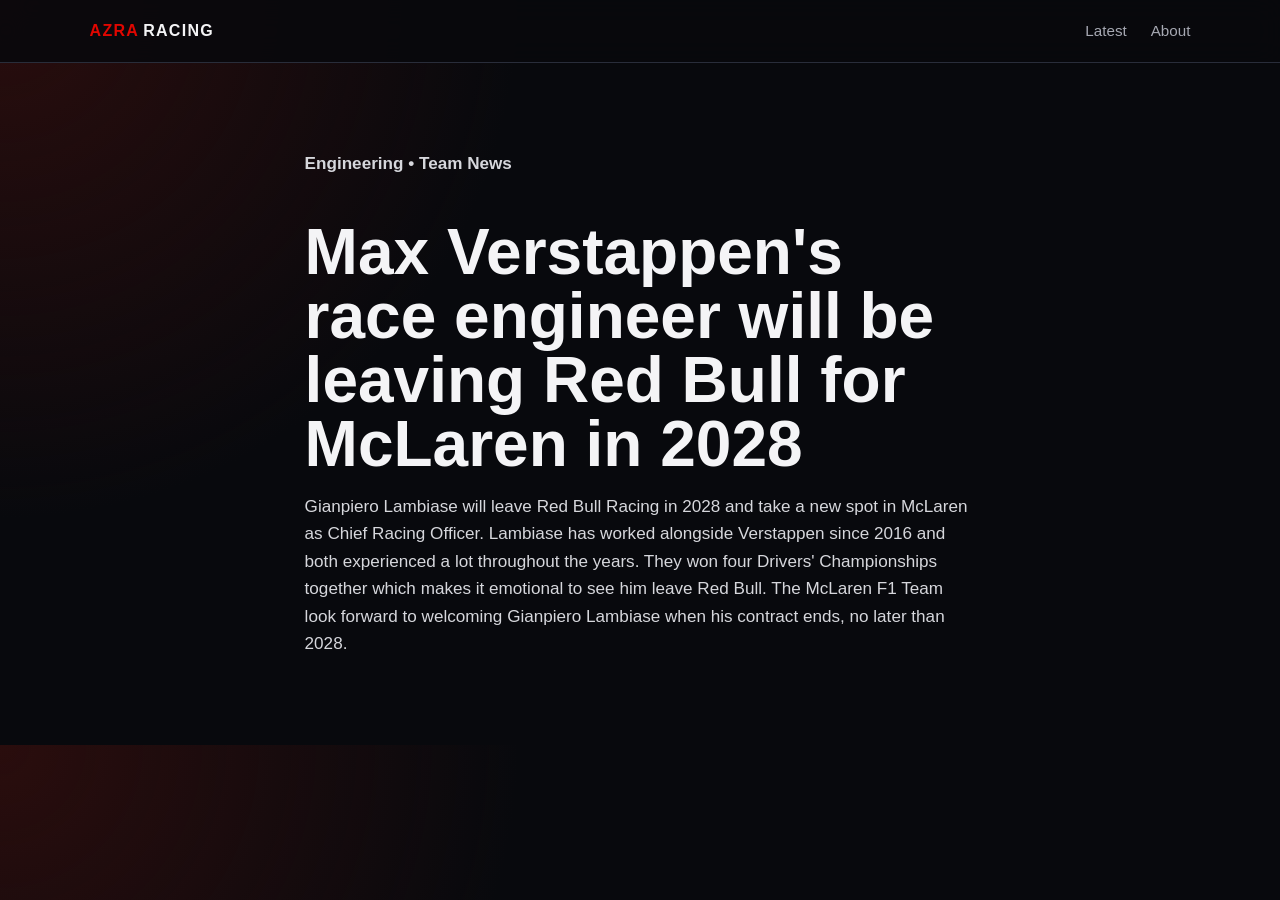
==== articles/MaxVerstappensraceengineerwillbeleavingRedBullforMcLarenin2028.html @ 96ea53b6 "edits" ====
<!DOCTYPE html>
<html lang="en">
<head>
  <meta charset="UTF-8" />
  <meta name="viewport" content="width=device-width, initial-scale=1.0" />
  <title>Max Verstappen's race engineer will be leaving Red Bull for McLaren in 2028</title>
  <link rel="stylesheet" href="../style.css" />
</head>
<body>
  <header class="site-header">
    <a class="logo" href="../index.html"><span>AZRA</span>RACING</a>
    <nav id="nav"><a href="../index.html#latest">Latest</a><a href="../index.html#about">About</a></nav>
    <button id="menuBtn" class="menu-btn">☰</button>
  </header>

  <main class="article-page">
    <p class="meta">Engineering • Team News</p>
    <h1>Max Verstappen's race engineer will be leaving Red Bull for McLaren in 2028</h1>
    <p>Gianpiero Lambiase will leave Red Bull Racing in 2028 and take a new spot in McLaren as Chief Racing Officer.

Lambiase has worked alongside Verstappen since 2016 and both experienced a lot throughout the years. They won four Drivers' Championships together which makes it emotional to see him leave Red Bull.

The McLaren F1 Team look forward to welcoming Gianpiero Lambiase when his contract ends, no later than 2028. </p>
  </main>
  <script src="../script.js"></script>
</body>
</html>
---- style.css ----
:root{
  --bg:#08090d; --panel:#11131b; --panel2:#171a24; --text:#f4f4f6; --muted:#a6a8b2; --red:#e10600; --line:#292d3a;
}
*{box-sizing:border-box} html{scroll-behavior:smooth} body{margin:0;font-family:Arial,Helvetica,sans-serif;background:radial-gradient(circle at top left,#2a0d0d,transparent 35%),var(--bg);color:var(--text);line-height:1.6}
a{color:inherit;text-decoration:none}.site-header{position:sticky;top:0;z-index:10;display:flex;align-items:center;justify-content:space-between;padding:18px 7%;background:rgba(8,9,13,.88);backdrop-filter:blur(14px);border-bottom:1px solid var(--line)}.logo{font-weight:900;letter-spacing:.08em}.logo span{color:var(--red);margin-right:4px}nav{display:flex;gap:24px;color:var(--muted);font-size:.95rem}nav a:hover{color:var(--text)}.menu-btn{display:none;background:var(--panel);color:var(--text);border:1px solid var(--line);padding:8px 12px;border-radius:10px}.hero{min-height:78vh;display:grid;grid-template-columns:1.4fr .8fr;gap:32px;align-items:center;padding:70px 7%;background:linear-gradient(135deg,rgba(225,6,0,.18),transparent 45%)}.tag,.section-title p{color:var(--red);font-weight:700;text-transform:uppercase;font-size:.8rem;letter-spacing:.12em}.hero h1{font-size:clamp(2.4rem,6vw,5.9rem);line-height:.92;margin:10px 0 20px;letter-spacing:-.06em}.hero p{max-width:660px;color:var(--muted);font-size:1.1rem}.button{display:inline-block;margin-top:20px;background:var(--red);padding:13px 18px;border-radius:999px;font-weight:800}.hero-card{background:linear-gradient(180deg,var(--panel2),var(--panel));border:1px solid var(--line);border-radius:26px;padding:28px;min-height:260px;display:flex;flex-direction:column;justify-content:end;box-shadow:0 25px 70px rgba(0,0,0,.35)}.hero-card p{color:var(--red);font-weight:900}.hero-card h2{font-size:2.1rem;line-height:1.05}.hero-card span{color:var(--muted)}.section,.split-section,.about{padding:64px 7%}.section-title h2,.split-section h2,.about h2{font-size:clamp(2rem,4vw,3.5rem);margin:0 0 25px}.article-grid{display:grid;grid-template-columns:repeat(3,1fr);gap:20px}.card{background:var(--panel);border:1px solid var(--line);border-radius:22px;padding:24px;transition:.2s}.card:hover{transform:translateY(-5px);border-color:var(--red)}.card span{color:var(--red);font-weight:800;font-size:.82rem}.card h3{font-size:1.45rem;line-height:1.15}.card p,.split-section p,.about p,.calendar-box p{color:var(--muted)}.split-section{display:grid;grid-template-columns:1fr 1fr;gap:32px;align-items:center;background:#0b0d13}.category-list{display:flex;flex-wrap:wrap;gap:12px}.category-list span{border:1px solid var(--line);background:var(--panel);border-radius:999px;padding:12px 15px}.calendar-box{border-left:4px solid var(--red);background:var(--panel);padding:22px;border-radius:18px}.about{max-width:850px}footer{border-top:1px solid var(--line);padding:24px 7%;color:var(--muted)}
.article-page{max-width:850px;margin:0 auto;padding:70px 7%}.article-page h1{font-size:clamp(2.2rem,5vw,4.5rem);line-height:1;margin-bottom:12px}.meta{color:var(--red);font-weight:800}.article-page p{color:#d6d7dc;font-size:1.07rem}.quote{border-left:4px solid var(--red);padding:10px 0 10px 20px;margin:28px 0;color:var(--text);font-size:1.2rem}.back{display:inline-block;margin-top:32px;color:var(--red);font-weight:800}
@media(max-width:800px){nav{display:none;position:absolute;top:64px;right:7%;background:var(--panel);border:1px solid var(--line);border-radius:18px;padding:18px;flex-direction:column}.nav-open{display:flex}.menu-btn{display:block}.hero,.split-section{grid-template-columns:1fr;min-height:auto}.article-grid{grid-template-columns:1fr}.hero{padding-top:50px}.hero-card{min-height:190px}}
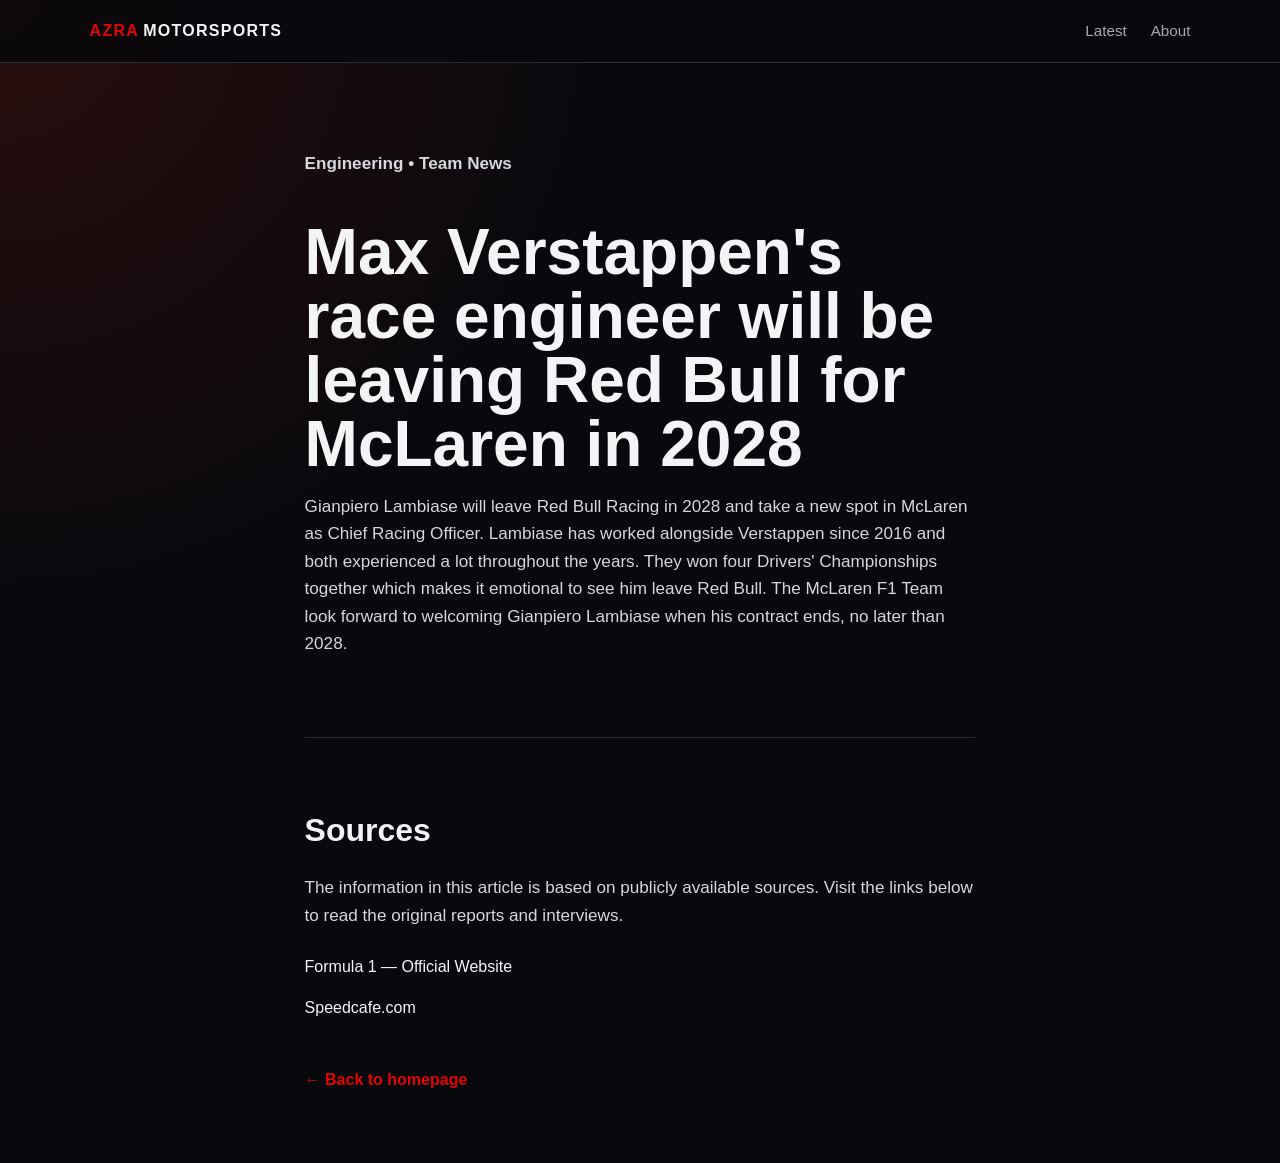
==== commit e9cd6131: "finishingtouch" ====
--- a/articles/MaxVerstappensraceengineerwillbeleavingRedBullforMcLarenin2028.html
+++ b/articles/MaxVerstappensraceengineerwillbeleavingRedBullforMcLarenin2028.html
@@ -8,7 +8,7 @@
 </head>
 <body>
   <header class="site-header">
-    <a class="logo" href="../index.html"><span>AZRA</span>RACING</a>
+    <a class="logo" href="../index.html"><span>AZRA</span>MOTORSPORTS</a>
     <nav id="nav"><a href="../index.html#latest">Latest</a><a href="../index.html#about">About</a></nav>
     <button id="menuBtn" class="menu-btn">☰</button>
   </header>
@@ -21,6 +21,32 @@
 Lambiase has worked alongside Verstappen since 2016 and both experienced a lot throughout the years. They won four Drivers' Championships together which makes it emotional to see him leave Red Bull.
 
 The McLaren F1 Team look forward to welcoming Gianpiero Lambiase when his contract ends, no later than 2028. </p>
+<section class="article-sources">
+
+    <h2>Sources</h2>
+
+    <p class="sources-note">
+        The information in this article is based on publicly available sources. Visit the links below to read the original reports and interviews.
+    </p>
+
+    <ul>
+
+        <li>
+            <a href="https://www.formula1.com/en/latest/article/max-verstappens-race-engineer-gianpiero-lambiase-to-leave-red-bull-in-2028.5QVkhqOu9rWXJGMEyPFD81" target="_blank">
+                Formula 1 — Official Website
+            </a>
+        </li>
+
+        <li>
+            <a href="https://speedcafe.com/f1-news-2026-gianpiero-lambiase-mclaren-move-confirmed-red-bull-announcement-max-verstappen-when-why/" target="_blank">
+                Speedcafe.com
+            </a>
+        </li>
+
+    </ul>
+
+</section>
+<a class="back" href="../index.html">← Back to homepage</a>
   </main>
   <script src="../script.js"></script>
 </body>
--- a/style.css
+++ b/style.css
@@ -1,7 +1,830 @@
-:root{
-  --bg:#08090d; --panel:#11131b; --panel2:#171a24; --text:#f4f4f6; --muted:#a6a8b2; --red:#e10600; --line:#292d3a;
-}
-*{box-sizing:border-box} html{scroll-behavior:smooth} body{margin:0;font-family:Arial,Helvetica,sans-serif;background:radial-gradient(circle at top left,#2a0d0d,transparent 35%),var(--bg);color:var(--text);line-height:1.6}
-a{color:inherit;text-decoration:none}.site-header{position:sticky;top:0;z-index:10;display:flex;align-items:center;justify-content:space-between;padding:18px 7%;background:rgba(8,9,13,.88);backdrop-filter:blur(14px);border-bottom:1px solid var(--line)}.logo{font-weight:900;letter-spacing:.08em}.logo span{color:var(--red);margin-right:4px}nav{display:flex;gap:24px;color:var(--muted);font-size:.95rem}nav a:hover{color:var(--text)}.menu-btn{display:none;background:var(--panel);color:var(--text);border:1px solid var(--line);padding:8px 12px;border-radius:10px}.hero{min-height:78vh;display:grid;grid-template-columns:1.4fr .8fr;gap:32px;align-items:center;padding:70px 7%;background:linear-gradient(135deg,rgba(225,6,0,.18),transparent 45%)}.tag,.section-title p{color:var(--red);font-weight:700;text-transform:uppercase;font-size:.8rem;letter-spacing:.12em}.hero h1{font-size:clamp(2.4rem,6vw,5.9rem);line-height:.92;margin:10px 0 20px;letter-spacing:-.06em}.hero p{max-width:660px;color:var(--muted);font-size:1.1rem}.button{display:inline-block;margin-top:20px;background:var(--red);padding:13px 18px;border-radius:999px;font-weight:800}.hero-card{background:linear-gradient(180deg,var(--panel2),var(--panel));border:1px solid var(--line);border-radius:26px;padding:28px;min-height:260px;display:flex;flex-direction:column;justify-content:end;box-shadow:0 25px 70px rgba(0,0,0,.35)}.hero-card p{color:var(--red);font-weight:900}.hero-card h2{font-size:2.1rem;line-height:1.05}.hero-card span{color:var(--muted)}.section,.split-section,.about{padding:64px 7%}.section-title h2,.split-section h2,.about h2{font-size:clamp(2rem,4vw,3.5rem);margin:0 0 25px}.article-grid{display:grid;grid-template-columns:repeat(3,1fr);gap:20px}.card{background:var(--panel);border:1px solid var(--line);border-radius:22px;padding:24px;transition:.2s}.card:hover{transform:translateY(-5px);border-color:var(--red)}.card span{color:var(--red);font-weight:800;font-size:.82rem}.card h3{font-size:1.45rem;line-height:1.15}.card p,.split-section p,.about p,.calendar-box p{color:var(--muted)}.split-section{display:grid;grid-template-columns:1fr 1fr;gap:32px;align-items:center;background:#0b0d13}.category-list{display:flex;flex-wrap:wrap;gap:12px}.category-list span{border:1px solid var(--line);background:var(--panel);border-radius:999px;padding:12px 15px}.calendar-box{border-left:4px solid var(--red);background:var(--panel);padding:22px;border-radius:18px}.about{max-width:850px}footer{border-top:1px solid var(--line);padding:24px 7%;color:var(--muted)}
-.article-page{max-width:850px;margin:0 auto;padding:70px 7%}.article-page h1{font-size:clamp(2.2rem,5vw,4.5rem);line-height:1;margin-bottom:12px}.meta{color:var(--red);font-weight:800}.article-page p{color:#d6d7dc;font-size:1.07rem}.quote{border-left:4px solid var(--red);padding:10px 0 10px 20px;margin:28px 0;color:var(--text);font-size:1.2rem}.back{display:inline-block;margin-top:32px;color:var(--red);font-weight:800}
-@media(max-width:800px){nav{display:none;position:absolute;top:64px;right:7%;background:var(--panel);border:1px solid var(--line);border-radius:18px;padding:18px;flex-direction:column}.nav-open{display:flex}.menu-btn{display:block}.hero,.split-section{grid-template-columns:1fr;min-height:auto}.article-grid{grid-template-columns:1fr}.hero{padding-top:50px}.hero-card{min-height:190px}}
+:root {
+  --bg: #08090d;
+  --panel: #11131b;
+  --panel2: #171a24;
+  --text: #f4f4f6;
+  --muted: #a6a8b2;
+  --red: #e10600;
+  --line: #292d3a;
+}
+
+* {
+  box-sizing: border-box
+}
+
+html {
+  scroll-behavior: smooth
+}
+
+body {
+  margin: 0;
+  font-family: Arial, Helvetica, sans-serif;
+  background: radial-gradient(circle at top left, #2a0d0d, transparent 35%), var(--bg);
+  color: var(--text);
+  line-height: 1.6
+}
+
+a {
+  color: inherit;
+  text-decoration: none
+}
+
+.site-header {
+  position: sticky;
+  top: 0;
+  z-index: 10;
+  display: flex;
+  align-items: center;
+  justify-content: space-between;
+  padding: 18px 7%;
+  background: rgba(8, 9, 13, .88);
+  backdrop-filter: blur(14px);
+  border-bottom: 1px solid var(--line)
+}
+
+.logo {
+  font-weight: 900;
+  letter-spacing: .08em
+}
+
+.logo span {
+  color: var(--red);
+  margin-right: 4px
+}
+
+nav {
+  display: flex;
+  gap: 24px;
+  color: var(--muted);
+  font-size: .95rem
+}
+
+nav a:hover {
+  color: var(--text)
+}
+
+.menu-btn {
+  display: none;
+  background: var(--panel);
+  color: var(--text);
+  border: 1px solid var(--line);
+  padding: 8px 12px;
+  border-radius: 10px
+}
+
+.hero {
+  min-height: 78vh;
+  display: grid;
+  grid-template-columns: 1.5fr 1fr;
+  gap: 50px;
+  align-items: center;
+  padding: 70px 7%;
+  background: linear-gradient(135deg, rgba(225, 6, 0, .18), transparent 45%)
+}
+
+.tag,
+.section-title p {
+  color: var(--red);
+  font-weight: 700;
+  text-transform: uppercase;
+  font-size: .8rem;
+  letter-spacing: .12em
+}
+
+.hero h1 {
+  font-size: clamp(2.4rem, 6vw, 5.9rem);
+  line-height: .92;
+  margin: 10px 0 20px;
+  letter-spacing: -.06em
+}
+
+.hero p {
+  max-width: 660px;
+  color: var(--muted);
+  font-size: 1.1rem
+}
+
+.button {
+  display: inline-block;
+  margin-top: 20px;
+  background: var(--red);
+  padding: 13px 18px;
+  border-radius: 999px;
+  font-weight: 800
+}
+
+.hero-card {
+  background: linear-gradient(180deg, var(--panel2), var(--panel));
+  border: 1px solid var(--line);
+  border-radius: 26px;
+  padding: 28px;
+  min-height: 260px;
+  display: flex;
+  flex-direction: column;
+  justify-content: end;
+  box-shadow: 0 25px 70px rgba(0, 0, 0, .35)
+}
+
+.hero-card p {
+  color: var(--red);
+  font-weight: 900
+}
+
+.hero-card h2 {
+  font-size: 2.1rem;
+  line-height: 1.05
+}
+
+.hero-card span {
+  color: var(--muted)
+}
+
+.section,
+.split-section,
+.about {
+  padding: 64px 7%
+}
+
+.section-title h2,
+.split-section h2,
+.about h2 {
+  font-size: clamp(2rem, 4vw, 3.5rem);
+  margin: 0 0 25px
+}
+
+.article-grid {
+  display: grid;
+  grid-template-columns: repeat(3, 1fr);
+  gap: 20px
+}
+
+.card {
+  background: var(--panel);
+  border: 1px solid var(--line);
+  border-radius: 22px;
+  padding: 24px;
+  transition: .2s
+}
+
+.card:hover {
+  transform: translateY(-5px);
+  border-color: var(--red)
+}
+
+.card span {
+  color: var(--red);
+  font-weight: 800;
+  font-size: .82rem
+}
+
+.card h3 {
+  font-size: 1.45rem;
+  line-height: 1.15
+}
+
+.card p,
+.split-section p,
+.about p,
+.calendar-box p {
+  color: var(--muted)
+}
+
+.split-section {
+  display: grid;
+  grid-template-columns: 1fr 1fr;
+  gap: 32px;
+  align-items: center;
+  background: #0b0d13
+}
+
+.category-list {
+  display: flex;
+  flex-wrap: wrap;
+  gap: 12px
+}
+
+.category-list span {
+  border: 1px solid var(--line);
+  background: var(--panel);
+  border-radius: 999px;
+  padding: 12px 15px
+}
+
+.calendar-box {
+  border-left: 4px solid var(--red);
+  background: var(--panel);
+  padding: 22px;
+  border-radius: 18px
+}
+
+.about {
+  max-width: 850px
+}
+
+footer {
+  border-top: 1px solid var(--line);
+  padding: 24px 7%;
+  color: var(--muted)
+}
+
+.article-page {
+  max-width: 850px;
+  margin: 0 auto;
+  padding: 70px 7%
+}
+
+.article-page h1 {
+  font-size: clamp(2.2rem, 5vw, 4.5rem);
+  line-height: 1;
+  margin-bottom: 12px
+}
+
+.meta {
+  color: var(--red);
+  font-weight: 800
+}
+
+.article-page p {
+  color: #d6d7dc;
+  font-size: 1.07rem
+}
+
+.quote {
+  border-left: 4px solid var(--red);
+  padding: 10px 0 10px 20px;
+  margin: 28px 0;
+  color: var(--text);
+  font-size: 1.2rem
+}
+
+.back {
+  display: inline-block;
+  margin-top: 32px;
+  color: var(--red);
+  font-weight: 800
+}
+
+@media(max-width:800px) {
+  nav {
+    display: none;
+    position: absolute;
+    top: 64px;
+    right: 7%;
+    background: var(--panel);
+    border: 1px solid var(--line);
+    border-radius: 18px;
+    padding: 18px;
+    flex-direction: column
+  }
+
+  .nav-open {
+    display: flex
+  }
+
+  .menu-btn {
+    display: block
+  }
+
+  .hero,
+  .split-section {
+    grid-template-columns: 1fr;
+    min-height: auto
+  }
+
+  .article-grid {
+    grid-template-columns: 1fr
+  }
+
+  .hero {
+    padding-top: 50px
+  }
+
+  .hero-card {
+    min-height: 190px
+  }
+}
+
+
+.race-calendar {
+  padding: 70px 8%;
+  background: #0b0b0d;
+  color: #f5f5f5;
+}
+
+.eyebrow {
+  color: #ff8700;
+  text-transform: uppercase;
+  letter-spacing: 2px;
+  font-size: 0.8rem;
+}
+
+.calendar-header h2 {
+  font-size: clamp(2rem, 5vw, 4rem);
+  margin-bottom: 30px;
+}
+
+.calendar-grid {
+  display: grid;
+  grid-template-columns: repeat(auto-fit, minmax(230px, 1fr));
+  gap: 20px;
+}
+
+.race-card {
+  background: linear-gradient(145deg, #151515, #0e0e10);
+  border: 1px solid #292929;
+  border-radius: 22px;
+  padding: 24px;
+  min-height: 210px;
+  position: relative;
+  transition: 0.25s ease;
+}
+
+.race-card:hover {
+  transform: translateY(-6px);
+  border-color: #ff8700;
+}
+
+.race-card::before {
+  content: "";
+  position: absolute;
+  left: 0;
+  top: 0;
+  width: 6px;
+  height: 100%;
+  background: #ff8700;
+}
+
+.tag {
+  display: inline-block;
+  font-size: 0.75rem;
+  color: #ff8700;
+  border: 1px solid #ff8700;
+  border-radius: 999px;
+  padding: 5px 10px;
+  margin-bottom: 18px;
+}
+
+.race-card.next-race {
+  background: linear-gradient(145deg, #241400, #111);
+  border-color: #ff8700;
+}
+
+.race-card.race-weekend {
+  background: linear-gradient(145deg, #2a1600, #111);
+  border-color: #ff8700;
+}
+
+.race-card.completed {
+  opacity: 0.55;
+}
+
+.race-card.completed .tag {
+  color: #999;
+  border-color: #555;
+}
+
+.race-card h3 {
+  margin: 0 0 10px;
+  font-size: 1.4rem;
+}
+
+.race-card p {
+  color: #aaa;
+  margin: 0;
+}
+
+.race-date {
+  position: static;
+  margin-top: auto;
+}
+
+.race-card {
+  min-height: 390px;
+  display: flex;
+  flex-direction: column;
+  justify-content: space-between;
+  overflow: visible;
+}
+
+.race-bottom {
+  margin-top: auto;
+}
+
+.podium {
+  border-top: 1px solid #292929;
+  padding-top: 14px;
+  display: flex;
+  flex-direction: column;
+  gap: 6px;
+}
+
+.podium strong {
+  color: #ff8700;
+  font-size: 0.75rem;
+  text-transform: uppercase;
+  letter-spacing: 1.5px;
+}
+
+.podium span {
+  color: #d6d6d6;
+  font-size: 0.9rem;
+}
+
+.podium.empty span {
+  color: #777;
+}
+
+
+
+
+
+
+/* Cleaner race calendar */
+.race-card::before {
+  display: none;
+}
+
+.race-card {
+  background: linear-gradient(180deg, #181818, #101010);
+  border: 1px solid #2b2b2b;
+  border-radius: 22px;
+  border-top: 3px solid transparent;
+  padding: 28px;
+  min-height: 390px;
+  display: flex;
+  flex-direction: column;
+  justify-content: space-between;
+  overflow: visible;
+  transition: 0.25s ease;
+}
+
+.race-card:hover {
+  border-top-color: #ff8700;
+  transform: translateY(-5px);
+  box-shadow: 0 18px 35px rgba(0, 0, 0, 0.35);
+}
+
+.tag {
+  background: #1b1b1b;
+  border: 1px solid #343434;
+  color: #f5f5f5;
+  border-radius: 999px;
+  padding: 6px 12px;
+  font-size: 0.72rem;
+  text-transform: uppercase;
+  letter-spacing: 1px;
+  width: fit-content;
+}
+
+.next-race .tag {
+  background: #ff8700;
+  color: #111;
+  border: none;
+}
+
+.race-weekend .tag {
+  background: #d23b3b;
+  color: white;
+  border: none;
+}
+
+.completed .tag {
+  background: #2d2d2d;
+  color: #9e9e9e;
+  border: none;
+}
+
+.race-content {
+  display: flex;
+  flex-direction: column;
+  gap: 14px;
+}
+
+.race-card h3 {
+  margin: 0;
+  font-size: 1.45rem;
+  line-height: 1.25;
+}
+
+.race-card p {
+  margin: 0;
+  color: #aaa;
+}
+
+.race-bottom {
+  margin-top: auto;
+}
+
+.race-date {
+  font-weight: 700;
+  margin-bottom: 16px;
+}
+
+.podium {
+  border-top: 1px solid #292929;
+  padding-top: 14px;
+  display: flex;
+  flex-direction: column;
+  gap: 6px;
+}
+
+.podium strong {
+  color: #ff8700;
+  font-size: 0.75rem;
+  text-transform: uppercase;
+  letter-spacing: 1.5px;
+}
+
+.podium span {
+  color: #d6d6d6;
+  font-size: 0.9rem;
+}
+
+.podium.empty span {
+  color: #777;
+}
+
+
+
+
+.archive-preview {
+  padding: 80px 8%;
+  background: #0b0b0d;
+  color: #f5f5f5;
+  text-align: center;
+}
+
+.archive-hero {
+  padding: 110px 8% 60px;
+  background: #0b0b0d;
+  color: #f5f5f5;
+}
+
+.archive-hero p:first-child {
+  color: #ff8700;
+  text-transform: uppercase;
+  letter-spacing: 2px;
+  font-size: 0.8rem;
+}
+
+.archive-hero h1 {
+  font-size: clamp(2.5rem, 7vw, 5rem);
+  margin: 10px 0;
+}
+
+.archive-hero p:last-child {
+  color: #aaa;
+  max-width: 650px;
+  line-height: 1.6;
+}
+
+.archive-grid-page {
+  padding: 40px 8% 90px;
+  background: #0b0b0d;
+  display: grid;
+  grid-template-columns: repeat(auto-fit, minmax(260px, 1fr));
+  gap: 24px;
+}
+
+.archive-card {
+  background: linear-gradient(180deg, #181818, #101010);
+  border: 1px solid #2b2b2b;
+  border-radius: 22px;
+  padding: 26px;
+  color: #f5f5f5;
+  transition: 0.25s ease;
+}
+
+.archive-card:hover {
+  transform: translateY(-5px);
+  border-color: #ff8700;
+}
+
+.archive-card span {
+  color: #ff8700;
+  font-size: 0.75rem;
+  text-transform: uppercase;
+  letter-spacing: 1.5px;
+}
+
+.archive-card h3 {
+  margin: 16px 0 10px;
+}
+
+.archive-card a {
+  color: inherit;
+  text-decoration: none;
+}
+
+.archive-card a:hover {
+  color: #ff8700;
+}
+
+.archive-card p {
+  color: #aaa;
+  line-height: 1.6;
+}
+
+.archive-card.placeholder {
+  opacity: 0.65;
+  border-style: dashed;
+}
+
+.article-sources {
+  margin-top: 80px;
+  padding-top: 40px;
+  border-top: 1px solid #2b2b2b;
+}
+
+.article-sources h2 {
+  font-size: 2rem;
+  margin-bottom: 18px;
+}
+
+.sources-note {
+  color: #9d9d9d;
+  margin-bottom: 25px;
+  line-height: 1.6;
+}
+
+.article-sources ul {
+  list-style: none;
+  padding: 0;
+  margin: 0;
+}
+
+.article-sources li {
+  margin-bottom: 15px;
+}
+
+.article-sources a {
+  color: #f5f5f5;
+  text-decoration: none;
+  transition: .2s;
+}
+
+.article-sources a:hover {
+  color: #ff8700;
+  padding-left: 6px;
+}
+
+.card img,
+.hero-image img {
+  width: 100%;
+  height: 220px;
+  object-fit: cover;
+  border-radius: 18px;
+  margin-bottom: 18px;
+}
+
+/* ============================= */
+/* RESPONSIVE DESIGN */
+/* ============================= */
+
+/* Large tablets */
+@media (max-width: 1024px) {
+
+  .hero {
+    grid-template-columns: 1fr;
+    gap: 40px;
+  }
+
+  .hero-text h1 {
+    font-size: 3rem;
+  }
+
+  .calendar-grid,
+  .article-grid,
+  .archive-grid-page {
+    grid-template-columns: repeat(2, 1fr);
+  }
+
+}
+
+/* Tablets */
+@media (max-width: 768px) {
+
+  body {
+    overflow-x: hidden;
+  }
+
+  .site-header {
+    padding: 18px 6%;
+  }
+
+  nav {
+    display: none;
+  }
+
+  nav.nav-open {
+    display: flex;
+    flex-direction: column;
+    position: absolute;
+    top: 80px;
+    left: 0;
+    width: 100%;
+    background: #111;
+    padding: 25px;
+    gap: 18px;
+  }
+
+  .menu-btn {
+    display: block;
+  }
+
+  .hero {
+    grid-template-columns: 1fr;
+    padding: 120px 6% 70px;
+  }
+
+  .hero-text h1 {
+    font-size: 2.6rem;
+  }
+
+  .section,
+  .split-section,
+  .race-calendar,
+  .archive-preview,
+  .archive-grid-page,
+  .about {
+    padding-left: 6%;
+    padding-right: 6%;
+  }
+
+  .article-grid,
+  .calendar-grid,
+  .archive-grid-page {
+    grid-template-columns: 1fr;
+  }
+
+  .card,
+  .race-card,
+  .archive-card {
+    min-height: auto;
+  }
+
+}
+
+
+
+@media (max-width:480px) {
+
+  .logo {
+    font-size: 1.2rem;
+  }
+
+  .hero-text h1 {
+    font-size: 2rem;
+    line-height: 1.2;
+  }
+
+  .hero-text p {
+    font-size: .95rem;
+  }
+
+  .hero-card {
+    padding: 22px;
+  }
+
+  .button {
+    width: 100%;
+    text-align: center;
+  }
+
+  .section-title h2 {
+    font-size: 2rem;
+  }
+
+  .race-card,
+  .card,
+  .archive-card {
+    padding: 20px;
+  }
+
+  footer {
+    text-align: center;
+  }
+
+}
+
+
+img {
+  max-width: 100%;
+  height: auto;
+  display: block;
+}
+
+.button {
+  display: inline-flex;
+  align-items: center;
+  justify-content: center;
+  flex-wrap: wrap;
+}
+
+
+.card,
+.race-card,
+.archive-card {
+  width: 100%;
+  box-sizing: border-box;
+}
